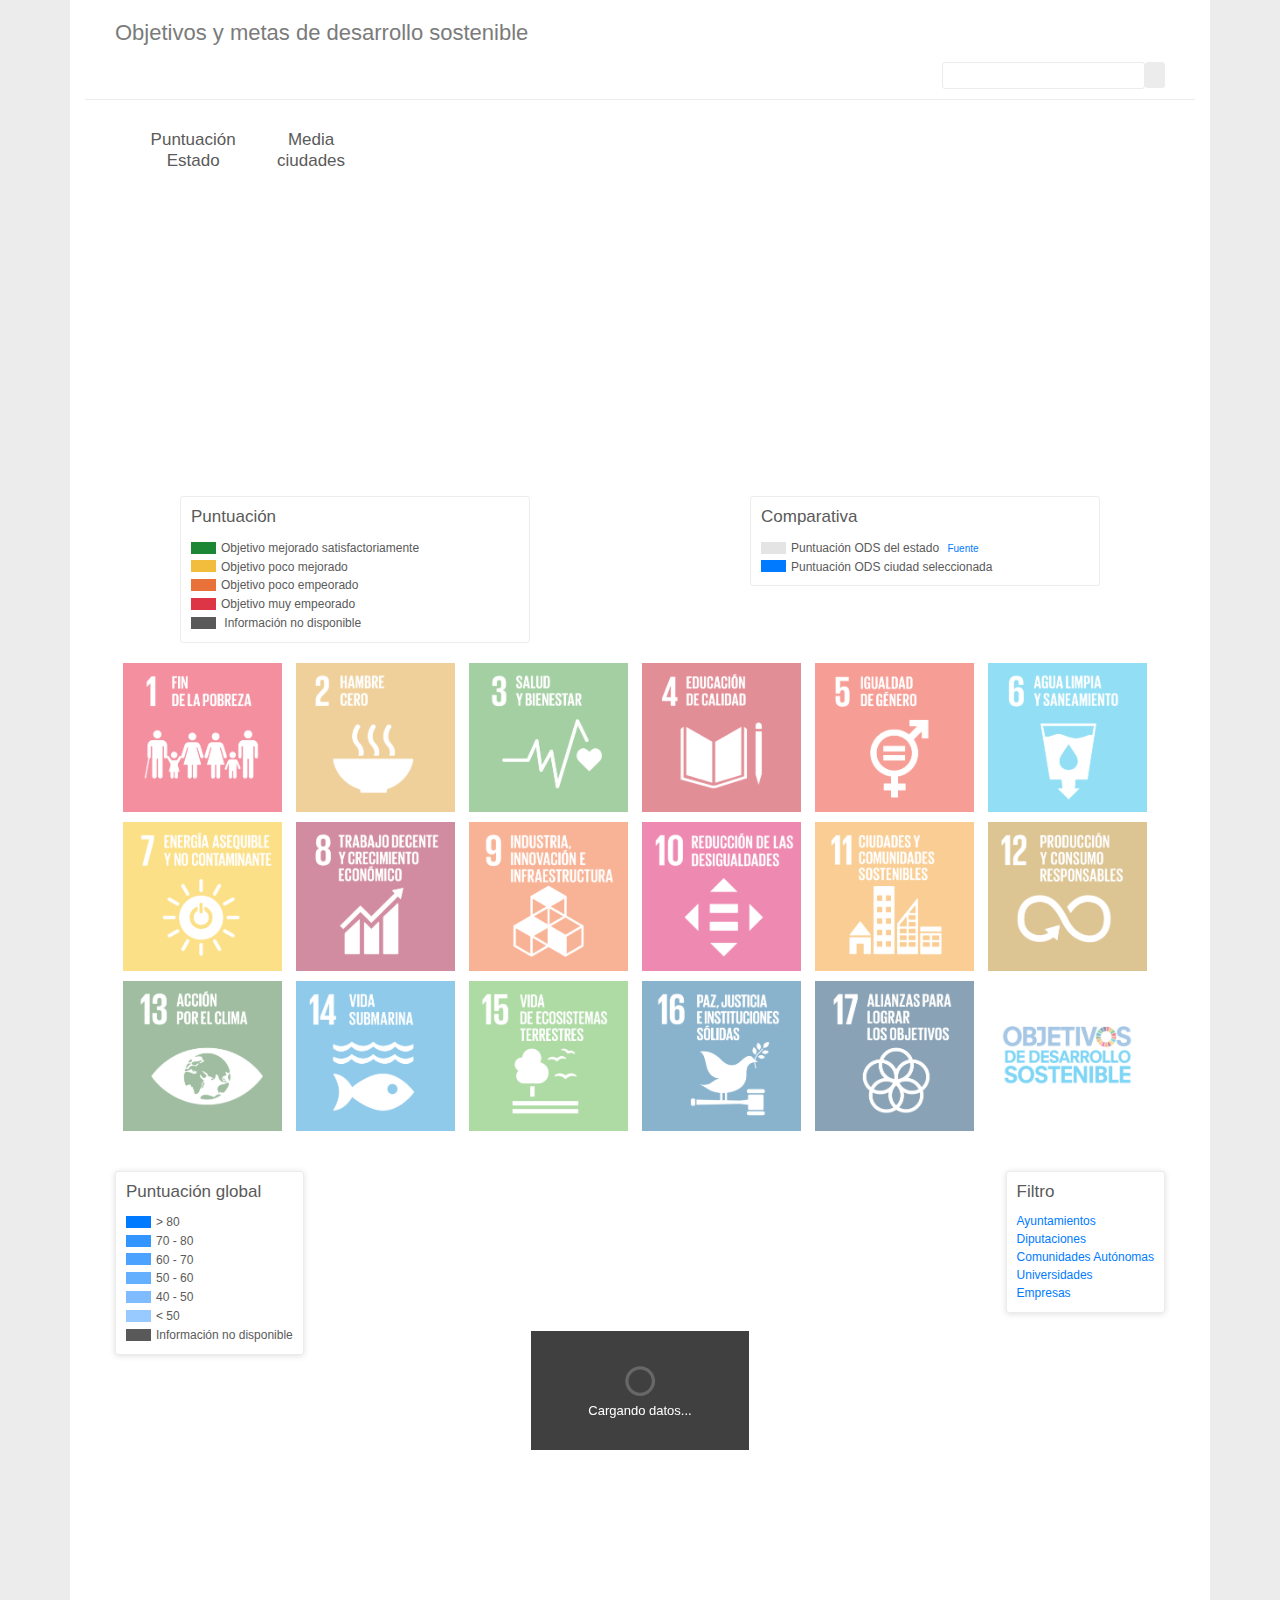
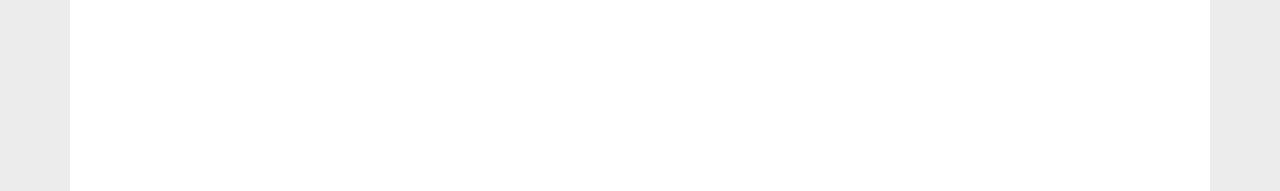
==== profile/index.html @ 7a850f42 "Beta 1.1" ====
<!DOCTYPE html>
<html>
  <head>
    <meta http-equiv="Content-Type" content="text/html; charset=utf-8" />
    <meta
      name="viewport"
      content="initial-scale=1, maximum-scale=1, user-scalable=no"
    />
    <title>Open ODS Data</title>

    <!-- CSS Externs -->
    <link
      rel="stylesheet"
      href="https://stackpath.bootstrapcdn.com/bootstrap/4.3.1/css/bootstrap.min.css"
      integrity="sha384-ggOyR0iXCbMQv3Xipma34MD+dH/1fQ784/j6cY/iJTQUOhcWr7x9JvoRxT2MZw1T"
      crossorigin="anonymous"
    />
    <link
      rel="stylesheet"
      href="https://use.fontawesome.com/releases/v5.8.0/css/all.css"
      integrity="sha384-Mmxa0mLqhmOeaE8vgOSbKacftZcsNYDjQzuCOm6D02luYSzBG8vpaOykv9lFQ51Y"
      crossorigin="anonymous"
    />

    <!-- Custom Styles -->
    <link href="../css/main.css" rel="stylesheet" />

    <!-- Mapbox Library -->
    <script src="https://api.mapbox.com/mapbox-gl-js/v1.0.0/mapbox-gl.js"></script>
    <link
      href="https://api.mapbox.com/mapbox-gl-js/v1.0.0/mapbox-gl.css"
      rel="stylesheet"
    />

    <!-- JS Externs -->
    <script
      src="https://code.jquery.com/jquery-3.4.1.min.js"
      integrity="sha256-CSXorXvZcTkaix6Yvo6HppcZGetbYMGWSFlBw8HfCJo="
      crossorigin="anonymous"
    ></script>
    <script
      src="https://cdnjs.cloudflare.com/ajax/libs/popper.js/1.14.7/umd/popper.min.js"
      integrity="sha384-UO2eT0CpHqdSJQ6hJty5KVphtPhzWj9WO1clHTMGa3JDZwrnQq4sF86dIHNDz0W1"
      crossorigin="anonymous"
    ></script>
    <script
      src="https://stackpath.bootstrapcdn.com/bootstrap/4.3.1/js/bootstrap.min.js"
      integrity="sha384-JjSmVgyd0p3pXB1rRibZUAYoIIy6OrQ6VrjIEaFf/nJGzIxFDsf4x0xIM+B07jRM"
      crossorigin="anonymous"
    ></script>

    <!-- Chart.js Library-->
    <script src="../js/Chart.js"></script>

    <!-- Custom Javascripts -->
    <script src="../js/main.js"></script>
  </head>
  <body id="profile-data" class="d-flex flex-column h-100" ondragstart="return false">

    <main role="main" class="flex-shrink-0">
      <section class="section-data">
        <div class="container">
          <!-- Título -->
          <div class="row wrapper-block-title">
            <div class="col-12 block-title">
              <div class="row">
                <div class="col-12">
                  <div class="wrapper-title">
                    <h2>
                      <span id="title-city"></span
                      ><span id="title"
                        >Objetivos y metas de desarrollo sostenible</span
                      >
                    </h2>
                  </div>
                </div>
                <div class="col-6">
                  <a
                    id="reset-data-ods"
                    href="#"
                    class="badge badge-primary badge-reset hidden"
                    >Ver puntuación general</a
                  >
                  <!--a id="reset-data-map" href="#" class="badge badge-primary badge-reset">Volver al listado</a-->
                </div>
                <div class="col-6 text-right">
                  <div class="block-search">
                    <input
                      id="search-cities-selected"
                      list="search-cities"
                      name="browser"
                    />
                    <datalist id="search-cities"></datalist>
                    <a id="clear-seach-cities" class="submit"
                      ><i class="fas fa-times"></i
                    ></a>
                  </div>
                </div>
              </div>
            </div>
          </div>

          <!-- Gráficas -->
          <div class="row justify-content-center ptb-30">
            <div class="col-6">
              <div class="wrapper-infochart">
                <div class="block-infochart">
                  <h5>
                    Puntuación Estado
                    <i
                      class="far fa-question-circle icon-help"
                      data-toggle="tooltip"
                      data-placement="right"
                      title="Puntuación general del Estado."
                    ></i>
                  </h5>
                  <span id="infochart-state"></span>
                </div>
                <div class="block-infochart">
                  <h5>
                    Media ciudades
                    <i
                      class="far fa-question-circle icon-help"
                      data-toggle="tooltip"
                      data-placement="right"
                      title="Puntuación media de las ciudades. Esta puntuación es la media de los valores que se están visualizando en la gráfica."
                    ></i>
                  </h5>
                  <span id="infochart-global"></span>
                </div>
                <div class="block-infochart hidden">
                  <h5>
                    Ranking
                    <i
                      class="far fa-question-circle icon-help"
                      data-toggle="tooltip"
                      data-placement="right"
                      title="Posición de la ciudad seleccionada en el ranking."
                    ></i>
                  </h5>
                  <span id="infochart-ranking"></span>
                  <span id="infochart-number-cities" class="small-info"></span>
                </div>
                <div class="block-infochart hidden">
                  <h5>
                    Puntuación
                    <i
                      class="far fa-question-circle icon-help"
                      data-toggle="tooltip"
                      data-placement="right"
                      title="Puntuación que tiene la ciudad seleccionada. Si está marcado algún ODS, esta puntuación es la que tiene la ciudad en dicho ODS."
                    ></i>
                  </h5>
                  <span id="infochart-score"></span>
                </div>
              </div>
              <canvas id="my-chart"></canvas>
            </div>
            <div class="col-6">
              <canvas id="my-chart-comparative"></canvas>
            </div>
          </div>

          <div class="row justify-content-around">
            <div class="col-4 m-10">
              <div class="legend-global">
                <h4>
                  Puntuación
                  <i
                    class="far fa-question-circle icon-help"
                    data-toggle="tooltip"
                    data-placement="right"
                    title="Cada color indica el grado de mejora de los ODS respecto a la puntuación del año anterior."
                  ></i>
                </h4>
                <div>
                  <span class="bg-green"></span
                  ><span>Objetivo mejorado satisfactoriamente</span>
                </div>
                <div>
                  <span class="bg-yellow"></span
                  ><span>Objetivo poco mejorado</span>
                </div>
                <div>
                  <span class="bg-orange"></span
                  ><span>Objetivo poco empeorado</span>
                </div>
                <div>
                  <span class="bg-red"></span
                  ><span>Objetivo muy empeorado</span>
                </div>
                <div>
                  <span class="bg-none"></span
                  ><span>
                    Información no disponible
                    <i
                      class="far fa-question-circle"
                      data-toggle="tooltip"
                      data-placement="right"
                      title="El año anterior no había ninguna puntuación para el objetivo."
                    ></i>
                  </span>
                </div>
              </div>
            </div>
            <div class="col-4 m-10">
              <div class="legend-global">
                <h4>
                  Comparativa
                  <i
                    class="far fa-question-circle icon-help"
                    data-toggle="tooltip"
                    data-placement="right"
                    title="En el gráfico se muestra la puntuación de los ODS. Cuando hay una ciudad seleccionada se puede comparar visualmente la puntuación de sus ODS con el del Estado."
                  ></i>
                </h4>
                <div>
                  <span class="bg-gray-trans"></span
                  ><span
                    >Puntuación ODS del estado
                    <a
                      href="https://dashboards.sdgindex.org/#/ESP"
                      target="_blank"
                      class="help"
                      ><i class="fas fa-external-link-alt"></i> Fuente</a
                    ></span
                  >
                </div>
                <div>
                  <span class="bg-primary"></span
                  ><span>Puntuación ODS ciudad seleccionada</span>
                </div>
              </div>
            </div>
          </div>

          <!-- SDGS -->
          <div class="row">
            <div class="col-12 block-sdgs">
              <ul>
                <li>
                  <button class="sdg sdg_01" data-sdg="01">
                    <img src="../images/sdgs/es/sdg_01.png" />
                  </button>
                </li>
                <li>
                  <button class="sdg sdg_02" data-sdg="02">
                    <img src="../images/sdgs/es/sdg_02.png" />
                  </button>
                </li>
                <li>
                  <button class="sdg sdg_03" data-sdg="03">
                    <img src="../images/sdgs/es/sdg_03.png" />
                  </button>
                </li>
                <li>
                  <button class="sdg sdg_04" data-sdg="04">
                    <img src="../images/sdgs/es/sdg_04.png" />
                  </button>
                </li>
                <li>
                  <button class="sdg sdg_05" data-sdg="05">
                    <img src="../images/sdgs/es/sdg_05.png" />
                  </button>
                </li>
                <li>
                  <button class="sdg sdg_06" data-sdg="06">
                    <img src="../images/sdgs/es/sdg_06.png" />
                  </button>
                </li>
                <li>
                  <button class="sdg sdg_07" data-sdg="07">
                    <img src="../images/sdgs/es/sdg_07.png" />
                  </button>
                </li>
                <li>
                  <button class="sdg sdg_08" data-sdg="08">
                    <img src="../images/sdgs/es/sdg_08.png" />
                  </button>
                </li>
                <li>
                  <button class="sdg sdg_09" data-sdg="09">
                    <img src="../images/sdgs/es/sdg_09.png" />
                  </button>
                </li>
                <li>
                  <button class="sdg sdg_10" data-sdg="10">
                    <img src="../images/sdgs/es/sdg_10.png" />
                  </button>
                </li>
                <li>
                  <button class="sdg sdg_11" data-sdg="11">
                    <img src="../images/sdgs/es/sdg_11.png" />
                  </button>
                </li>
                <li>
                  <button class="sdg sdg_12" data-sdg="12">
                    <img src="../images/sdgs/es/sdg_12.png" />
                  </button>
                </li>
                <li>
                  <button class="sdg sdg_13" data-sdg="13">
                    <img src="../images/sdgs/es/sdg_13.png" />
                  </button>
                </li>
                <li>
                  <button class="sdg sdg_14" data-sdg="14">
                    <img src="../images/sdgs/es/sdg_14.png" />
                  </button>
                </li>
                <li>
                  <button class="sdg sdg_15" data-sdg="15">
                    <img src="../images/sdgs/es/sdg_15.png" />
                  </button>
                </li>
                <li>
                  <button class="sdg sdg_16" data-sdg="16">
                    <img src="../images/sdgs/es/sdg_16.png" />
                  </button>
                </li>
                <li>
                  <button class="sdg sdg_17" data-sdg="17">
                    <img src="../images/sdgs/es/sdg_17.png" />
                  </button>
                </li>
                <li>
                  <button class="sdg sdg_18" data-sdg="18">
                    <img src="../images/sdgs/es/sdg_18.png" />
                  </button>
                </li>
              </ul>
            </div>
            <div class="col-12">
              <div id="data"></div>
            </div>
          </div>

          <!-- Indicators -->
          <div id="section-indicators" class="row hidden">
            <div class="col-2">
              <button class="sdg sdg_01">
                <img id="img-sdg" src="../images/sdgs/es/sdg_01.png" />
                <div>
                  <h6>Puntuación</h6>
                  <h3 id="score-sdg"></h3>
                </div>
              </button>
            </div>
            <div class="col-10">
              <div class="wrapper-tabs">
                <button data-tab="list-indicators" class="active">
                  Indicadores
                </button>
                <button data-tab="list-initiatives">Iniciativas</button>
              </div>
              <div class="block-tabs">
                <ul id="list-indicators" class="list-group"></ul>
                <ul id="list-initiatives" class="list-group hidden">
                  <li
                    class="list-group-item d-flex justify-content-between align-items-center"
                  >
                    <div
                      class="btn-tab collapsed"
                      data-toggle="collapse"
                      data-target="#collapse-1"
                      aria-expanded="false"
                      aria-controls="collapse-1"
                    >
                      Anim pariatur cliche reprehenderit
                      <div class="wrapper-info">
                        <div class="progress">
                          <div
                            class="progress-bar"
                            role="progressbar"
                            style="width: 25%;"
                            aria-valuenow="25"
                            aria-valuemin="0"
                            aria-valuemax="100"
                          >
                            25%
                          </div>
                        </div>
                        <div class="arrow">
                          <i class="fas fa-arrow-up text-green"></i>
                        </div>
                      </div>
                    </div>
                    <div
                      id="collapse-1"
                      class="wrapper-collapse collapse"
                      aria-labelledby="initiative-1"
                      data-parent="#list-initiatives"
                    >
                      <div>
                        Anim pariatur cliche reprehenderit, enim eiusmod high
                        life accusamus terry richardson ad squid. 3 wolf moon
                        officia aute, non cupidatat skateboard dolor brunch.
                        Food truck quinoa nesciunt laborum eiusmod. Brunch 3
                        wolf moon tempor, sunt aliqua put a bird on it squid
                        single-origin coffee nulla assumenda shoreditch et.
                        Nihil anim keffiyeh helvetica, craft beer labore wes
                        anderson cred nesciunt sapiente ea proident. Ad vegan
                        excepteur butcher vice lomo. Leggings occaecat craft
                        beer farm-to-table, raw denim aesthetic synth nesciunt
                        you probably haven't heard of them accusamus labore
                        sustainable VHS.
                      </div>
                    </div>
                  </li>
                  <li
                    class="list-group-item d-flex justify-content-between align-items-center"
                  >
                    <div
                      class="btn-tab collapsed"
                      data-toggle="collapse"
                      data-target="#collapse-2"
                      aria-expanded="false"
                      aria-controls="collapse-2"
                    >
                      Enim eiusmod high life accusamus terry
                      <div class="wrapper-info">
                        <div class="progress">
                          <div
                            class="progress-bar"
                            role="progressbar"
                            style="width: 79%;"
                            aria-valuenow="79"
                            aria-valuemin="0"
                            aria-valuemax="100"
                          >
                            79%
                          </div>
                        </div>
                        <div class="arrow">
                          <i
                            class="fas fa-arrow-up fa-rotate-45 text-yellow"
                          ></i>
                        </div>
                      </div>
                    </div>
                    <div
                      id="collapse-2"
                      class="wrapper-collapse collapse"
                      aria-labelledby="initiative-2"
                      data-parent="#list-initiatives"
                    >
                      <div>
                        Anim pariatur cliche reprehenderit, enim eiusmod high
                        life accusamus terry richardson ad squid. 3 wolf moon
                        officia aute, non cupidatat skateboard dolor brunch.
                        Food truck quinoa nesciunt laborum eiusmod. Brunch 3
                        wolf moon tempor, sunt aliqua put a bird on it squid
                        single-origin coffee nulla assumenda shoreditch et.
                        Nihil anim keffiyeh helvetica, craft beer labore wes
                        anderson cred nesciunt sapiente ea proident. Ad vegan
                        excepteur butcher vice lomo. Leggings occaecat craft
                        beer farm-to-table, raw denim aesthetic synth nesciunt
                        you probably haven't heard of them accusamus labore
                        sustainable VHS.
                      </div>
                    </div>
                  </li>
                  <li
                    class="list-group-item d-flex justify-content-between align-items-center"
                  >
                    <div
                      class="btn-tab collapsed"
                      data-toggle="collapse"
                      data-target="#collapse-3"
                      aria-expanded="false"
                      aria-controls="collapse-3"
                    >
                      Anderson cred nesciunt sapiente ea proident
                      <div class="wrapper-info">
                        <div class="progress">
                          <div
                            class="progress-bar"
                            role="progressbar"
                            style="width: 47.5%;"
                            aria-valuenow="47.5"
                            aria-valuemin="0"
                            aria-valuemax="100"
                          >
                            47.5%
                          </div>
                        </div>
                        <div class="arrow">
                          <i class="fas fa-arrow-down text-red"></i>
                        </div>
                      </div>
                    </div>
                    <div
                      id="collapse-3"
                      class="wrapper-collapse collapse"
                      aria-labelledby="initiative-3"
                      data-parent="#list-initiatives"
                    >
                      <div>
                        Anim pariatur cliche reprehenderit, enim eiusmod high
                        life accusamus terry richardson ad squid. 3 wolf moon
                        officia aute, non cupidatat skateboard dolor brunch.
                        Food truck quinoa nesciunt laborum eiusmod. Brunch 3
                        wolf moon tempor, sunt aliqua put a bird on it squid
                        single-origin coffee nulla assumenda shoreditch et.
                        Nihil anim keffiyeh helvetica, craft beer labore wes
                        anderson cred nesciunt sapiente ea proident. Ad vegan
                        excepteur butcher vice lomo. Leggings occaecat craft
                        beer farm-to-table, raw denim aesthetic synth nesciunt
                        you probably haven't heard of them accusamus labore
                        sustainable VHS.
                      </div>
                    </div>
                  </li>
                </ul>
              </div>
            </div>
          </div>

          <!-- Map -->
          <div id="section-map" class="row">
            <div class="col-12">
              <div id="search"></div>
              <div id="mapbox-map" class="map"></div>

              <div class="loader loader--style1" title="0" id="loader">
                <svg
                  version="1.1"
                  id="loader-1"
                  xmlns="http://www.w3.org/2000/svg"
                  xmlns:xlink="http://www.w3.org/1999/xlink"
                  x="0px"
                  y="0px"
                  width="40px"
                  height="40px"
                  viewBox="0 0 40 40"
                  enable-background="new 0 0 40 40"
                  xml:space="preserve"
                >
                  <path
                    opacity="0.2"
                    fill="#000"
                    d="M20.201,5.169c-8.254,0-14.946,6.692-14.946,14.946c0,8.255,6.692,14.946,14.946,14.946
            s14.946-6.691,14.946-14.946C35.146,11.861,28.455,5.169,20.201,5.169z M20.201,31.749c-6.425,0-11.634-5.208-11.634-11.634
            c0-6.425,5.209-11.634,11.634-11.634c6.425,0,11.633,5.209,11.633,11.634C31.834,26.541,26.626,31.749,20.201,31.749z"
                  >
                    <path
                      fill="#000"
                      d="M26.013,10.047l1.654-2.866c-2.198-1.272-4.743-2.012-7.466-2.012h0v3.312h0
              C22.32,8.481,24.301,9.057,26.013,10.047z"
                    >
                      <animateTransform
                        attributeType="xml"
                        attributeName="transform"
                        type="rotate"
                        from="0 20 20"
                        to="360 20 20"
                        dur="0.5s"
                        repeatCount="indefinite"
                      ></animateTransform>
                    </path>
                  </path>
                </svg>

                <span>Cargando datos...</span>
              </div>

              <div class="legend-global over-map top-left">
                <h4>Puntuación global</h4>
                <div><span class="bg-score-80"></span><span>> 80</span></div>
                <div><span class="bg-score-70"></span><span>70 - 80</span></div>
                <div><span class="bg-score-60"></span><span>60 - 70</span></div>
                <div><span class="bg-score-50"></span><span>50 - 60</span></div>
                <div><span class="bg-score-40"></span><span>40 - 50</span></div>
                <div><span class="bg-score-30"></span><span>< 50</span></div>
                <div>
                  <span class="bg-score-none"></span
                  ><span>Información no disponible</span>
                </div>
              </div>

              <div class="legend-global over-map top-right">
                <h4>
                  Filtro
                  <i
                    class="far fa-question-circle icon-help"
                    data-toggle="tooltip"
                    data-placement="right"
                    data-html="true"
                    title="Realiza filtros rápidos. Estos filtros mostrarán en el mapa el tipo de entidad seleccionada. <b>Funcionalidad no disponible.</b>"
                  ></i>
                </h4>
                <div><a href="#">Ayuntamientos</a></div>
                <div><a href="#">Diputaciones</a></div>
                <div><a href="#">Comunidades Autónomas</a></div>
                <div><a href="#">Universidades</a></div>
                <div><a href="#">Empresas</a></div>
              </div>
            </div>
          </div>

        </div>
      </section>

    </main>

    <!-- Footer -->
    <div w3-include-html="../include/in_footer.html"></div>
  </body>

  <script>
    mapboxgl.accessToken =
      "pk.eyJ1IjoiY2FyY2FtY3VlLWVucmVkYSIsImEiOiJjangwYmo2NXgxOHhlNDVwbTRqaW91anc2In0.1dAfMT9l7IJ0SPnC_NRydQ";

    // límites para el mapa
    var bounds = [
      [-23.601355, 24.289842], // coordenadas del suroeste [lng, lat]
      [7.0505, 44.498708] // coordenadas del noreste [lng, lat]
    ];
    var map = new mapboxgl.Map({
      container: "mapbox-map", // contenedor donde se pintará el mapa
      style: "mapbox://styles/carcamcue-enreda/cjwufmtju1bi21dk9ajsw061y", // estilo del mapa mapbox://styles/mapbox/light-v10
      center: [-4.045691, 40.214799], // posición inicial [lng, lat]
      //minZoom: 5, // mínimo nivel de zoom
      zoom: 4,
      minZoom: 3, // nivel mínimo de zoom
      //zoom: 5, // nivel de zoom
      //maxBounds: bounds // límite desplazamiento mapa
      attributionControl: false, // quitar atribuciones
      logoPosition: "bottom-right" // posición logo mapbox
    });

    var overlay = document.getElementById("map-overlay"); // bloque para mostrar información
    // Popup para mostrar título
    var popup = new mapboxgl.Popup({
      closeButton: false,
      className: "popup-map"
    });
    var hoveredStateId = null; // estado del hover del ratón
    var zoomThreshold = 8; // nivel de zoom de cambio
    var zoomClick = 3; // nivel de zoom al hacer click

    // evento - al cargar el mapa
    map.on("load", function() {
      /*map.addSource('ods-cities', { // identificador de los datos
				  type: 'vector', //tipo
				  url: 'mapbox://carcamcue-enreda.2cn43okn', // origen de donde se obtienen los datos
				});*/
      map.addSource("ods-cities", {
        // identificador de los datos
        type: "vector", //tipo
        url: "mapbox://carcamcue-enreda.dh664yoq" // origen de donde se obtienen los datos
      });
      //debugger;
      /*				map.addSource('ods-cities', { // identificador de los datos
				  type: 'geojson', //tipo
				  data: 'data/espana-municipios.geojson', // origen de donde se obtienen los datos
				  'generateId': true // variable para generar automáticamente ids, se utiliza para el hover
				});

*/

      // Modificar idioma mapa
      //map.setLayoutProperty('country-label', 'text-field', ['get', 'name_es']);

      // Quitar labels de ciudades y pueblos
      map.style.stylesheet.layers.forEach(function(layer) {
        if (layer.type === "symbol") {
          // map.removeLayer(layer.id);
        }
      });

      // añadir capa
      /*				map.addLayer({
					'id': 'global-shapes', // identificador
                'source': 'global', // id los datos
                'type': 'fill',	// tipo de capa (fill, line, circle...)
                'maxzoom': 5, // zoom para controlar cuándo se visualiza la capa
                'paint': {
                    "fill-outline-color": "#FFFFFF", // contorno de la forma
                    "fill-color": "#000000",
                    "fill-opacity": ["case", ["boolean", ["feature-state", "hover"], false], 1, 0.5], // transparencia
                }
				});
*/
      /*map.addLayer({
            'id': 'ods-cities-shapes', // identificador
            'source': 'ods-cities', // id los datos
            'source-layer': 'data-clm14k', // id los datos
            'type': 'fill',	// tipo de capa (fill, line, circle...)
            'minzoom': 1,
            //'maxzoom': zoomThreshold, // zoom para controlar cuándo se visualiza la capa
            'paint': {
                "fill-outline-color": "#FFFFFF", // contorno de la forma
                "fill-opacity": ["case", ["boolean", ["feature-state", "hover"], false], 1, 0.5], // transparencia


                'fill-color': "#f2ecc9", // color de relleno
                'fill-color': [ // color de relleno según valores
												'interpolate',
												['linear'],
												['get', 'score'], // cast de string a number
													0, bg_none,
													30, bg_score_30,
													40, bg_score_40,
													50, bg_score_50,
													60, bg_score_60,
													70, bg_score_70,
													80, bg_score_80
												],




								
            }
        });*/

      map.addLayer({
        id: "ods-cities-shapes", // identificador
        source: "ods-cities", // id los datos
        "source-layer": "data-points-data-1pwh00", // id los datos
        type: "circle", // tipo de capa (fill, line, circle...)
        minzoom: 1,
        //'maxzoom': zoomThreshold, // zoom para controlar cuándo se visualiza la capa
        paint: {
          "circle-radius": [
            "interpolate",
            ["linear"],
            ["get", "score"], // cast de string a number
            0,
            4,
            30,
            5,
            40,
            6,
            50,
            7,
            60,
            8,
            70,
            9,
            80,
            10
          ],
          "circle-color": [
            // color de relleno según valores
            "interpolate",
            ["linear"],
            ["get", "score"], // cast de string a number
            0,
            bg_none,
            30,
            bg_score_30,
            40,
            bg_score_40,
            50,
            bg_score_50,
            60,
            bg_score_60,
            70,
            bg_score_70,
            80,
            bg_score_80
          ]
        }
      });
    });

    // evento - al hacer click
    // detectar click sobre paises
    map.on("click", "global-shapes", function(e) {
      map.flyTo({
        center: e.lngLat,
        zoom: 5.1,
        speed: 1.1,
        curve: 2.5,
        easing: function(t) {
          return t;
        }
      });

      $("#country").text("- " + e.features[0].properties.name);
      //map.setView(e.latlng, 13);
    });

    // evento - al hacer click
    // detectar click sobre municipio
    map.on("click", "ods-cities-shapes", function(e) {
      // zoom hasta el municipio
      map.flyTo({
        center: e.lngLat,
        speed: 1.1,
        //zoom: 6,
        curve: 0,
        easing: function(t) {
          return t;
        }
      });

      var location_id = e.features[0].properties.location_id;

      $("#title-city").html(
        e.features[0].properties.name.replace(/_/g, " ") + " | "
      );
      $("#data").html(""); // reiniciamos los datos

      showElement("#reset-data-ods");
      paintIndicators(location_id);
      colorODS(location_id);
      updateRadar(my_radar, location_id);
      clearSearchCities();
    });

    // evento - al mover el ratón
    map.on("mousemove", "ods-cities-shapes", function(e) {
      // Change the cursor style as a UI indicator.
      map.getCanvas().style.cursor = "pointer";

      // Single out the first found feature.
      var feature = e.features[0];

      // Display a popup with the name of the county
      popup
        .setLngLat(e.lngLat)
        .setHTML(
          "<h2>" +
            feature.properties.name.replace(/_/g, " ") +
            "</h2><h3>Puntuación: <b>" +
            round(feature.properties.score) +
            "</b></h3>"
        )
        .addTo(map);

      //debugger;
      /*if (e.features.length > 0) {
						if (hoveredStateId) {
						map.setFeatureState({source: 'ods-cities', sourceLayer: 'data-a1vukm', id: hoveredStateId}, { hover: false});
						}
						hoveredStateId = feature.id; 
						map.setFeatureState({source: 'ods-cities', sourceLayer: 'data-a1vukm', id: hoveredStateId}, { hover: true});
						}*/
    });

    // evento - al mover el ratón fuera
    map.on("mouseleave", "ods-cities-shapes", function() {
      popup.remove(); // eliminar popup
      /*if (hoveredStateId) {
					map.setFeatureState({source: 'ods-cities', sourceLayer: 'data-a1vukm', id: hoveredStateId}, { hover: false});
				}
				hoveredStateId =  null;*/
    });

    // evento - al cargar los datos
    map.on("data", function(e) {
      if (
        e.dataType === "source" &&
        e.sourceId === "ods-cities" &&
        e.isSourceLoaded
      ) {
        document.getElementById("loader").style.visibility = "hidden";
      }
    });

    if (aux_data) {
      obtieneData();
      aux_data = false;
    }
  </script>
</html>
---- css/main.css ----
/*-----------------------------------------------------------------------------------

	Author: ENREDA
	Author URI: https://enreda.coop
	Version: 0.6

-----------------------------------------------------------------------------------*/
/* ----------------------------------------------------------------

	Table Of Content
		
		00 Basics
			00.01 Margins
			00.02 Paddings
			00.03 Backgrounds
			00.04 Texts
		01 Navbar
		02 Footer
		03 Section Map
		04 Section Data
		05 Section Indicators / Initiatives
		06 Section Title
		07 Section Description
		08 Section Text
		09 Section Contact
		10 Images / Icons
		11 SDGs
		12 Buttons
		13 Badges
		14 Charts
		15 Tables
 
---------------------------------------------------------------- */
/* ----------------------------------------------------------------
	[ 00 Basics ]
-----------------------------------------------------------------*/
:root {
	--default: 	#5A5A5A;
	--light: 		#ECECEC;
	--gray: 		#7B7B7B;

	--primary: 		#007bff;
	--primary-50:	rgba(0,123,255,.5);

	--default-trans:  rgba(123,123,123,.66);
	--light-trans:  	rgba(236,236,236,0.33);
	--gray-trans: 	 	rgba(48,48,48,0.13);

	--sdg_01: #E92140;
	--sdg_02: #E0A33A;
	--sdg_03: #4CA149;
	--sdg_04: #C72032;
	--sdg_05: #EF3E2E;
	--sdg_06: #27C1EC;
	--sdg_07: #FAC312;
	--sdg_08: #A61C45;
	--sdg_09: #F26A30;
	--sdg_10: #DF1767;
	--sdg_11: #F59D29;
	--sdg_12: #BC8B2A;
	--sdg_13: #437E47;
	--sdg_14: #2296D7;
	--sdg_15: #5DB84A;
	--sdg_16: #16699D;
	--sdg_17: #15476D;
	--sdg_18: #FFFFFF;

	--bg-red: 		#DD3545;
	--bg-orange: 	#E9713A;
	--bg-yellow: 	#F2BC3C;
	--bg-green: 	#1D8635;
	--bg-none: 		#595959;

	--bg-score-80:	rgb(0, 123, 255, 1);
	--bg-score-70:	#3395FF;
	--bg-score-60:	#4CA2FF;
	--bg-score-50:	#65AFFF;
	--bg-score-40:	#7FBCFF;
	--bg-score-30:	#99CAFF;

	--shadow-primary: 0px -3px 6px rgba(0,0,0,.13);
	--shadow-panel: 0px 1px 6px rgba(0,0,0,.13);
}

html, body {
  height: 100% !important;
  font-family: 'Helvetica Neue', Arial, Helvetica, sans-serif;
}
body {
  display: -ms-flexbox!important;
	display: flex!important;
	color: var(--default);
	background: var(--light);
	font-size: 14px;
	overflow-x: hidden;
}
main {
	margin-bottom: 60px;
}
h1 {
  text-align: center;
  padding: 30px;
  margin-bottom: 0px;
  background: #ececec;
}
button {
	border: 0px;
}
	button:focus {
		outline: none;
	}

.hidden {
	display: none;
	opacity: 0;
}





/* ----------------------------------------------------------------
	[ 00.01 Margins ]
-----------------------------------------------------------------*/
.m-10 {
	margin: 10px;
}
.mb-60 {
	margin-bottom: 60px;
}

/* ----------------------------------------------------------------
	[ 00.02 Paddings ]
-----------------------------------------------------------------*/
.ptb-30 {
	padding-top: 30px;
	padding-bottom: 30px;
}
.pt-20 {
	padding-top: 20px !important;
}
/* ----------------------------------------------------------------
	[ 00.03 Backgrounds ]
-----------------------------------------------------------------*/
.bg-white {
	background-color: #FFFFFF !important;
}
.bg-primary {
	background-color: var(--primary);
}
/* ----------------------------------------------------------------
	[ 00.04 Texts ]
-----------------------------------------------------------------*/
.text-yellow { 
	color: var(--bg-yellow);
}
.text-red { 
	color: var(--bg-red);
}
.text-green { 
	color: var(--bg-green);
}



/* ----------------------------------------------------------------
	[ 01 Navbar ]
-----------------------------------------------------------------*/


/* ----------------------------------------------------------------
	[ 02 Footer ]
-----------------------------------------------------------------*/
footer {
	margin-top: auto;
  background: var(--light);
  padding: 30px 0px;
  font-size: 12px;
  color: var(--gray);
}
footer .footer-logos {
	/*text-align: right;*/
}
footer .footer-logos img {
	width: 100px;
  filter: grayscale(100%);
}
	footer .footer-logos a {
		text-decoration: none;
	}
	footer .footer-logos img:hover {
	  filter: grayscale(0%);
	}

/* ----------------------------------------------------------------
	[ 03 Section Map ]
-----------------------------------------------------------------*/
.section-map > .row {
	margin: 0px;
}
#section-map.row {
	margin: 10px;
}
	#section-map.row .col-12,
	.section-map > .row .col-12 {
		padding: 0px;
	}

.map {
  display: block;
  height: 600px;
  width: 100%;
}
.map-overlay {
	font: 12px/20px 'Helvetica Neue', Arial, Helvetica, sans-serif;
	background-color: #FFFFFF;
	box-shadow: var(--shadow-panel);
	border-radius: 3px;
	position: absolute;
	width: 25%;
	top: 20px;
	left: 20px;
	padding: 10px;
	display: none;
}

.popup-map > .mapboxgl-popup-tip {

}
.popup-map > .mapboxgl-popup-content {
	border-radius: 60px;
  box-shadow: var(--shadow-panel);
  padding: 15px 20px;
  padding-bottom: 7px;
}
.popup-map h2 {
	font-size: 16px;
	text-align: center;
}
.popup-map h3 {
	font-size: 13px;
	color: var(--gray);
}

.loader {
    height: auto;
    width: 20%;
    position: absolute;
    text-align: center;
    padding: 30px 15px;
    top: 30%;
    left: 0;
    right: 0;
    margin: 0 auto 1em;
    z-index: 9999;
    background: rgba(0,0,0,.75);
}
	.loader > span {
		color: #FFF;
		font-size: 13px;
		display: block;
	}
 	svg path,
  svg rect {
    fill: #FFFFFF;
  }

.legend-global.over-map {
  position: absolute;
  z-index: 3;
  box-shadow: var(--shadow-panel);
}
.over-map.top-left {
  left: 20px;
  top: 20px;
}
.over-map.top-right {
  right: 20px;
  top: 20px;
}
.over-map.top-center {
  right: calc(50% - 100px);
  top: 20px;	
}
.legend-global {
  background-color: #FFFFFF;
  border-radius: 3px;
  font-size: 12px;
  padding: 10px;
  border: 1px solid var(--light);
}
	.legend-global h4 {
		margin: 0 0 10px;
		font-size: 17px;
	}
	.legend-global div span:first-child {
		display: inline-block;
    height: 12px;
    margin-right: 5px;
    width: 25px;
  }
  .legend-global div span {
    vertical-align: middle;
	}
	.legend-global a.help {
		font-size: 10px;
		text-decoration: none;
		margin: 0px 5px;
	}


/* ----------------------------------------------------------------
	[ 04 Section Data ]
-----------------------------------------------------------------*/
.section-data {
	position: relative;
	top: -75px;
	z-index: 9;
}
#profile-data .section-data{
	top: 0px;
}
	.section-data > .container {
		background: #FFFFFF;
		padding-bottom: 30px;
	}
.section-data .wrapper-block-title {
	display: contents;
}
.section-data .block-title {
	position: -webkit-sticky;
  position: sticky;
  top: 0;
  border-top-left-radius: 6px;
  border-top-right-radius: 6px;
  /*box-shadow: var(--shadow-primary);*/
  border-bottom: 1px solid var(--light);
  background: #FFFFFF;
  z-index: 9;
}
.section-data .block-title .row {
	margin-right: 0px;
  margin-left: 0px;
}
.section-data .wrapper-title > h2 {
  padding: 12px 0px;
  margin-bottom: 0px;
}
	.section-data .wrapper-title > h2 > #title {
    font-size: 22px;
    vertical-align: middle;
    color: var(--gray);
	}
.section-data #data {
	margin: 0 auto;
	max-width: 700px;
}

.block-search {
	display: block;
	margin-bottom: 10px;
}
	.block-search input {
		border: 1px solid var(--light);
		padding: 2px 10px;
		border-radius: 3px;
	}
		.block-search input:focus {
			outline: none;
			border: 1px solid var(--primary);
		}
		.block-search .submit {
			cursor: pointer;
			padding: 5px 10px;
	    border-radius: 3px;
	    background: var(--light);
		}
		.block-search .submit:hover {
			background: var(--primary);
		}
		.block-search .submit:hover i {
			color: var(--light);;
		}

/* ----------------------------------------------------------------
	[ 05 Section Indicators / Initiatives ]
-----------------------------------------------------------------*/
#section-indicators {
  border-radius: 6px;
  border: 1px solid var(--light);
  margin: 10px;
}
	#section-indicators div:first-child {
		padding-left: 0px;
    padding-right: 0px;
    border-top-left-radius: 6px;
    border-bottom-left-radius: 6px;

	}
	#section-indicators .list-group {
		margin-bottom: 30px;
		border: 1px solid var(--light);
	}
	#section-indicators .sdg {
    cursor: default;
		padding: 30px;
		opacity: 1;
    width: 100%;
    height: 100%;
    border-top-left-radius: 6px;
    border-bottom-left-radius: 6px;
	}
		/*#section-indicators .sdg .wrapper {
			position: absolute;
	    top: 0px;
	    left: 0px;
	    width: 100%;
	    padding: 15px;
		}*/
		#section-indicators .sdg img {
			width: 100%;
    	max-width: 150px;
		}

	#section-indicators h6, 
	#section-indicators h3 {
		color: #FFFFFF;
	}
	#section-indicators .badge {
		padding: 5px;
		color: var(--light);
		cursor: default;
	}

.wrapper-tabs {
	margin-top: 30px;
}
	.wrapper-tabs button {
		border: 1px solid var(--light);
    color: var(--gray);
    border-top-left-radius: 3px;
    border-top-right-radius: 3px;
    border-bottom: 0px;
    padding: 5px 10px;
    background: var(--light);
	}
	.wrapper-tabs button:hover {
		color: var(--default);
	}
	.wrapper-tabs button.active {
		background: var(--primary);
    color: var(--light);
	}
.block-tabs .btn-tab {
	display: block;
}
	.block-tabs .btn-tab:hover {
		color: var(--primary);
	}

	.block-tabs #list-initiatives .list-group-item {
    display: block !important;
	}
	.block-tabs .list-group-item .wrapper-collapse {
		width: 100%;
	}
	.block-tabs .list-group-item .wrapper-collapse div {
		margin-top: 15px;
		padding-top: 15px;
		border-top: 1px solid var(--light);
	}

.wrapper-info {
  float: right;
  width: 160px;
  vertical-align: middle;
}
	.wrapper-info .progress, .wrapper-info .arrow {
		display: inline-block;
		vertical-align: middle;
	}
	.wrapper-info .progress {
		width: 130px;
		background: var(--light);
	}
		.wrapper-info .progress ..progress-bar {
			background: var(--primary);
		}
	.wrapper-info .arrow > i {
		background: var(--light);
		padding: 5px;
		border-radius: 100%;
	}


/* ----------------------------------------------------------------
	[ 06 Section Title ]
-----------------------------------------------------------------*/
#section-title {
	background: var(--primary);
}
#section-title h1 {
	text-align: left;
	padding: 0px;
	padding-top: 50px; 
	padding-bottom: 50px;
	background: transparent;
	color: var(--light);
}

/* ----------------------------------------------------------------
	[ 07 Section Description ]
-----------------------------------------------------------------*/
#section-description {
	color: var(--light);
	padding: 60px 0px; 
	background: var(--primary-50);
	font-size: 17px;
}
	#section-description a {
		color: var(--primary);
	}


/* ----------------------------------------------------------------
	[ 08 Section Text ]
-----------------------------------------------------------------*/
#section-text {
	padding: 120px 0px;
	font-size: 17px;
	color: var(--gray);
}
#section-text:nth-child(even) {
	background: #FFFFFF;
}
	#section-text h2 {
		color: var(--primary);
		margin-bottom: 20px;
	}
#section-text .wrapper-img {
    position: relative;
    display: block;
    height: 460px;
}
	#section-text .wrapper-img img {
	  height: 100%;
	  max-height: 470px;
	  box-shadow: 0 4px 16px 0 rgba(0,0,0,.13);
	}
	#section-text .wrapper-img img.img-left {
		margin-right: 100px;
    position: absolute;
    right: 0px;
	}
	#section-text .wrapper-img img.img-right {
		margin-left: 100px;
    position: absolute;
    left: 0px;
	}


/* ----------------------------------------------------------------
	[ 09 Section Contact ]
-----------------------------------------------------------------*/
#section-contact {
	background: var(--primary-50);
	padding: 30px 0px;
}
	#section-contact h2 {
		color: var(--light); 
	}
	#section-contact a {
		font-size: 14px;
	}

/* ----------------------------------------------------------------
	[ 10 Images / Icons ]
-----------------------------------------------------------------*/
.block-logos img {
	width: 150px;
  filter: grayscale(100%);
  margin: 20px;
}
	.block-logos a {
		text-decoration: none;
	}
	.block-logos img:hover {
	  filter: grayscale(0%);
	}
.icon-help {
	font-size: 13px;
}

.fa-rotate-45 {
    -webkit-transform: rotate(45deg);
    -moz-transform: rotate(45deg);
    -ms-transform: rotate(45deg);
    -o-transform: rotate(45deg);
    transform: rotate(45deg);
}


/* ----------------------------------------------------------------
	[ 11 SDGs ]
-----------------------------------------------------------------*/
.block-sdgs {
	margin-top: 10px;
}
.block-sdgs ul {
	list-style: none;
  margin-block-start: 0px;
  margin-block-end: 0px;
  padding-inline-start: 0px;
  text-align: center;
}
	.block-sdgs ul > li {
    display: inline-block;
    width: 14.333%;
    margin-bottom: 10px;
    margin-right: 10px;
	}
	.block-sdgs .sdg img {
		width: 100%;
	}
	.block-sdgs a {
		-webkit-appearance: initial;
	}
	.block-sdgs a.sdg img {
		width: 95%;
	}

.sdg_01 {
	background-color: var(--sdg_01);
}
.sdg_02 {
	background-color: var(--sdg_02);
}
.sdg_03 {
	background-color: var(--sdg_03);
}
.sdg_04 {
	background-color: var(--sdg_04);
}
.sdg_05 {
	background-color: var(--sdg_05);
}
.sdg_06 {
	background-color: var(--sdg_06);
}
.sdg_07 {
	background-color: var(--sdg_07);
}
.sdg_08 {
	background-color: var(--sdg_08);
}
.sdg_09 {
	background-color: var(--sdg_09);
}
.sdg_10 {
	background-color: var(--sdg_10);
}
.sdg_11 {
	background-color: var(--sdg_11);
}
.sdg_12 {
	background-color: var(--sdg_12);
}
.sdg_13 {
	background-color: var(--sdg_13);
}
.sdg_14 {
	background-color: var(--sdg_14);
}
.sdg_15 {
	background-color: var(--sdg_15);
}
.sdg_16 {
	background-color: var(--sdg_16);
}
.sdg_17 {
	background-color: var(--sdg_17);
}
.sdg_18 {
	background-color: var(--sdg_18);
}


/* Fondos según nivel ODS */
.sdg.bg-orange, .bg-orange {
	background-color: var(--bg-orange);
}
.sdg.bg-yellow, .bg-yellow {
	background-color: var(--bg-yellow);
}
.sdg.bg-red, .bg-red {
	background-color: var(--bg-red);
}
.sdg.bg-green, .bg-green {
	background-color: var(--bg-green);
}
.sdg.bg-none, .bg-none, .bg-score-none {
	background-color: var(--bg-none);
}


/* Fondos según score */
.bg-score-80 {
	background-color: var(--bg-score-80);
}
.bg-score-70 {
	background-color: var(--bg-score-70);
}
.bg-score-60 {
	background-color: var(--bg-score-60);
}
.bg-score-50 {
	background-color: var(--bg-score-50);
}
.bg-score-40 {
	background-color: var(--bg-score-40);
}
.bg-score-30 {
	background-color: var(--bg-score-30);
}


/* Fondos */
.bg-gray-trans {
	background-color: var(--gray-trans)
}
.bg-light-trans {
	background-color: var(--light-trans)
}
.bg-default {
	background-color: var(--default)
}


/* ----------------------------------------------------------------
	[ 12 Buttons ]
-----------------------------------------------------------------*/
button.sdg, a.sdg {
	opacity: 0.50;
}
	button.sdg:hover, a.sdg:hover, button.sdg.sdg_hover {
		opacity: 1;
	}
.button-top {
	position: fixed;
  bottom: 30px;
  right: 30px;
  color: var(--default);
  background: #FFFFFF;
  box-shadow: var(--shadow-primary);
  padding: 5px 10px;
  border-radius: 100%;
  z-index: 999;
}

/* ----------------------------------------------------------------
	[ 13 Badges ]
-----------------------------------------------------------------*/
.badge-reset {
  /*margin-top: 45px;*/
}
.badge-primary {
	background: var(--light);
	color: var(--gray);
}
	.badge-primary:hover, .badge-primary:focus {
		background: var(--gray) !important;
		color: var(--light) !important;
		box-shadow: none !important;
	}


/* ----------------------------------------------------------------
	[ 14 Charts ]
-----------------------------------------------------------------*/
#my-chart {
	width: 100%;
	height: auto;
	max-height: 350px;
	margin-top: 50px;
}


.wrapper-infochart {
	text-align: center;
	position: absolute;
	width: 100%;
}
.wrapper-infochart .block-infochart {
	display: inline-block;
	width: 20%;
	vertical-align: top;
	line-height: normal;
}

.wrapper-infochart .block-infochart h5 {
	font-size: 17px;
	margin-bottom: 0px;
}
.wrapper-infochart .block-infochart span {
	font-size: 25px;
}
.wrapper-infochart .block-infochart .small-info {
	font-size: 12px;
	color: var(--gray);
	display: block;
}

/* ----------------------------------------------------------------
	[ 15 Tables ]
-----------------------------------------------------------------*/
dl {
  width: 49%;
  clear: left;
  float: left;
}
dd {
  width: 49%;
  float: left;
  text-align: right;
}
dl.first, dd.first {
  border-top: 0px;
}
dl, dd {
  padding-top: 10px; 
  border-top: 1px solid var(--light);
}
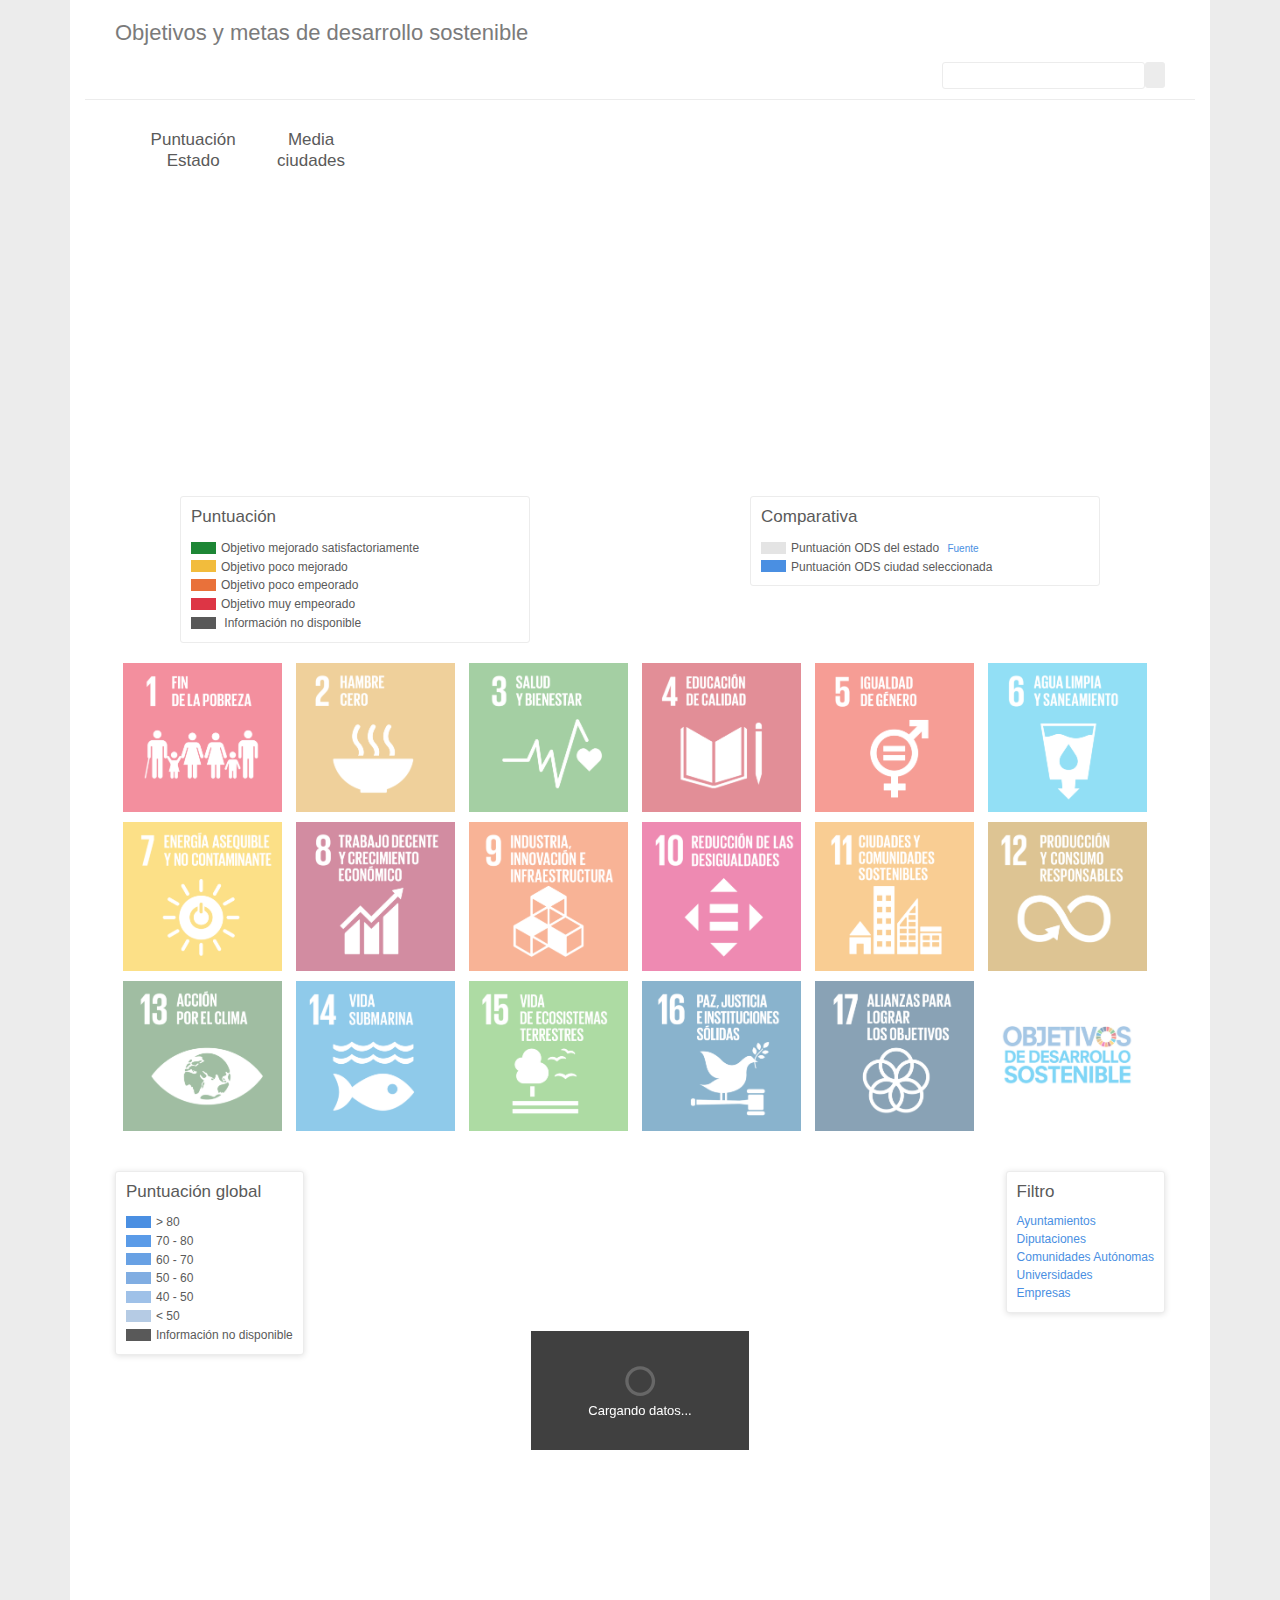
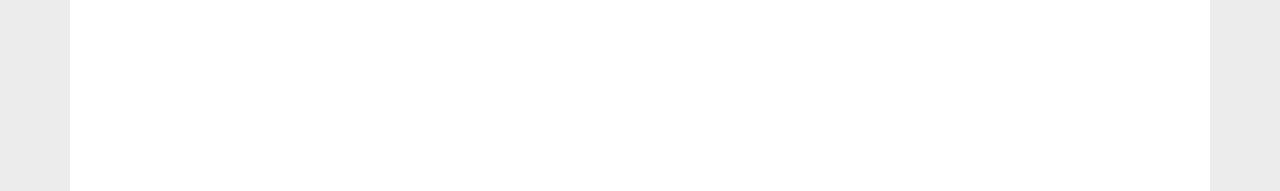
==== commit 6d28d2c2: "Beta 1.2" ====
--- a/profile/index.html
+++ b/profile/index.html
@@ -56,6 +56,9 @@
     <script src="../js/main.js"></script>
   </head>
   <body id="profile-data" class="d-flex flex-column h-100" ondragstart="return false">
+
+    <!-- Navbar -->
+    <div w3-include-html="../include/in_navbar_app.html"></div>
 
     <main role="main" class="flex-shrink-0">
       <section class="section-data">
@@ -604,7 +607,7 @@
     </main>
 
     <!-- Footer -->
-    <div w3-include-html="../include/in_footer.html"></div>
+    <div w3-include-html="../include/in_footer_app.html"></div>
   </body>
 
   <script>
--- a/css/main.css
+++ b/css/main.css
@@ -39,8 +39,8 @@
 	--light: 		#ECECEC;
 	--gray: 		#7B7B7B;
 
-	--primary: 		#007bff;
-	--primary-50:	rgba(0,123,255,.5);
+	--primary: 		#4A8FE2;
+	--primary-50:	rgba(74,143,226,.5);
 
 	--default-trans:  rgba(123,123,123,.66);
 	--light-trans:  	rgba(236,236,236,0.33);
@@ -71,12 +71,12 @@
 	--bg-green: 	#1D8635;
 	--bg-none: 		#595959;
 
-	--bg-score-80:	rgb(0, 123, 255, 1);
-	--bg-score-70:	#3395FF;
-	--bg-score-60:	#4CA2FF;
-	--bg-score-50:	#65AFFF;
-	--bg-score-40:	#7FBCFF;
-	--bg-score-30:	#99CAFF;
+--bg-score-80: #4A8FE2;
+--bg-score-70: #5a9be8;
+--bg-score-60: #68a1e4;
+--bg-score-50: #80ade2;
+--bg-score-40: #9fc1e8;
+--bg-score-30: #b5cbe4;
 
 	--shadow-primary: 0px -3px 6px rgba(0,0,0,.13);
 	--shadow-panel: 0px 1px 6px rgba(0,0,0,.13);
@@ -95,7 +95,7 @@
 	overflow-x: hidden;
 }
 main {
-	margin-bottom: 60px;
+	/*margin-bottom: 60px;*/
 }
 h1 {
   text-align: center;
@@ -115,6 +115,10 @@
 	opacity: 0;
 }
 
+a {
+	color: var(--primary);
+}
+
 
 
 
@@ -146,7 +150,7 @@
 	background-color: #FFFFFF !important;
 }
 .bg-primary {
-	background-color: var(--primary);
+	background-color: var(--primary) !important;
 }
 /* ----------------------------------------------------------------
 	[ 00.04 Texts ]
@@ -166,6 +170,22 @@
 /* ----------------------------------------------------------------
 	[ 01 Navbar ]
 -----------------------------------------------------------------*/
+.navbar .nav-link.nav-hihglight {
+  background: var(--primary);
+  border-radius: 3px;
+  color: var(--light);
+  box-shadow: var(--shadow-panel);
+}
+	.navbar .nav-link.nav-hihglight:hover {
+		color: var(--white);
+	}
+.navbar-right {
+  margin-left: auto;
+}
+.navbar .navbar-brand img {
+	height: 100%;
+  max-height: 25px;
+}
 
 
 /* ----------------------------------------------------------------
@@ -399,7 +419,7 @@
 	}
 	#section-indicators .list-group {
 		margin-bottom: 30px;
-		border: 1px solid var(--light);
+		/*border: 1px solid var(--light);*/
 	}
 	#section-indicators .sdg {
     cursor: default;
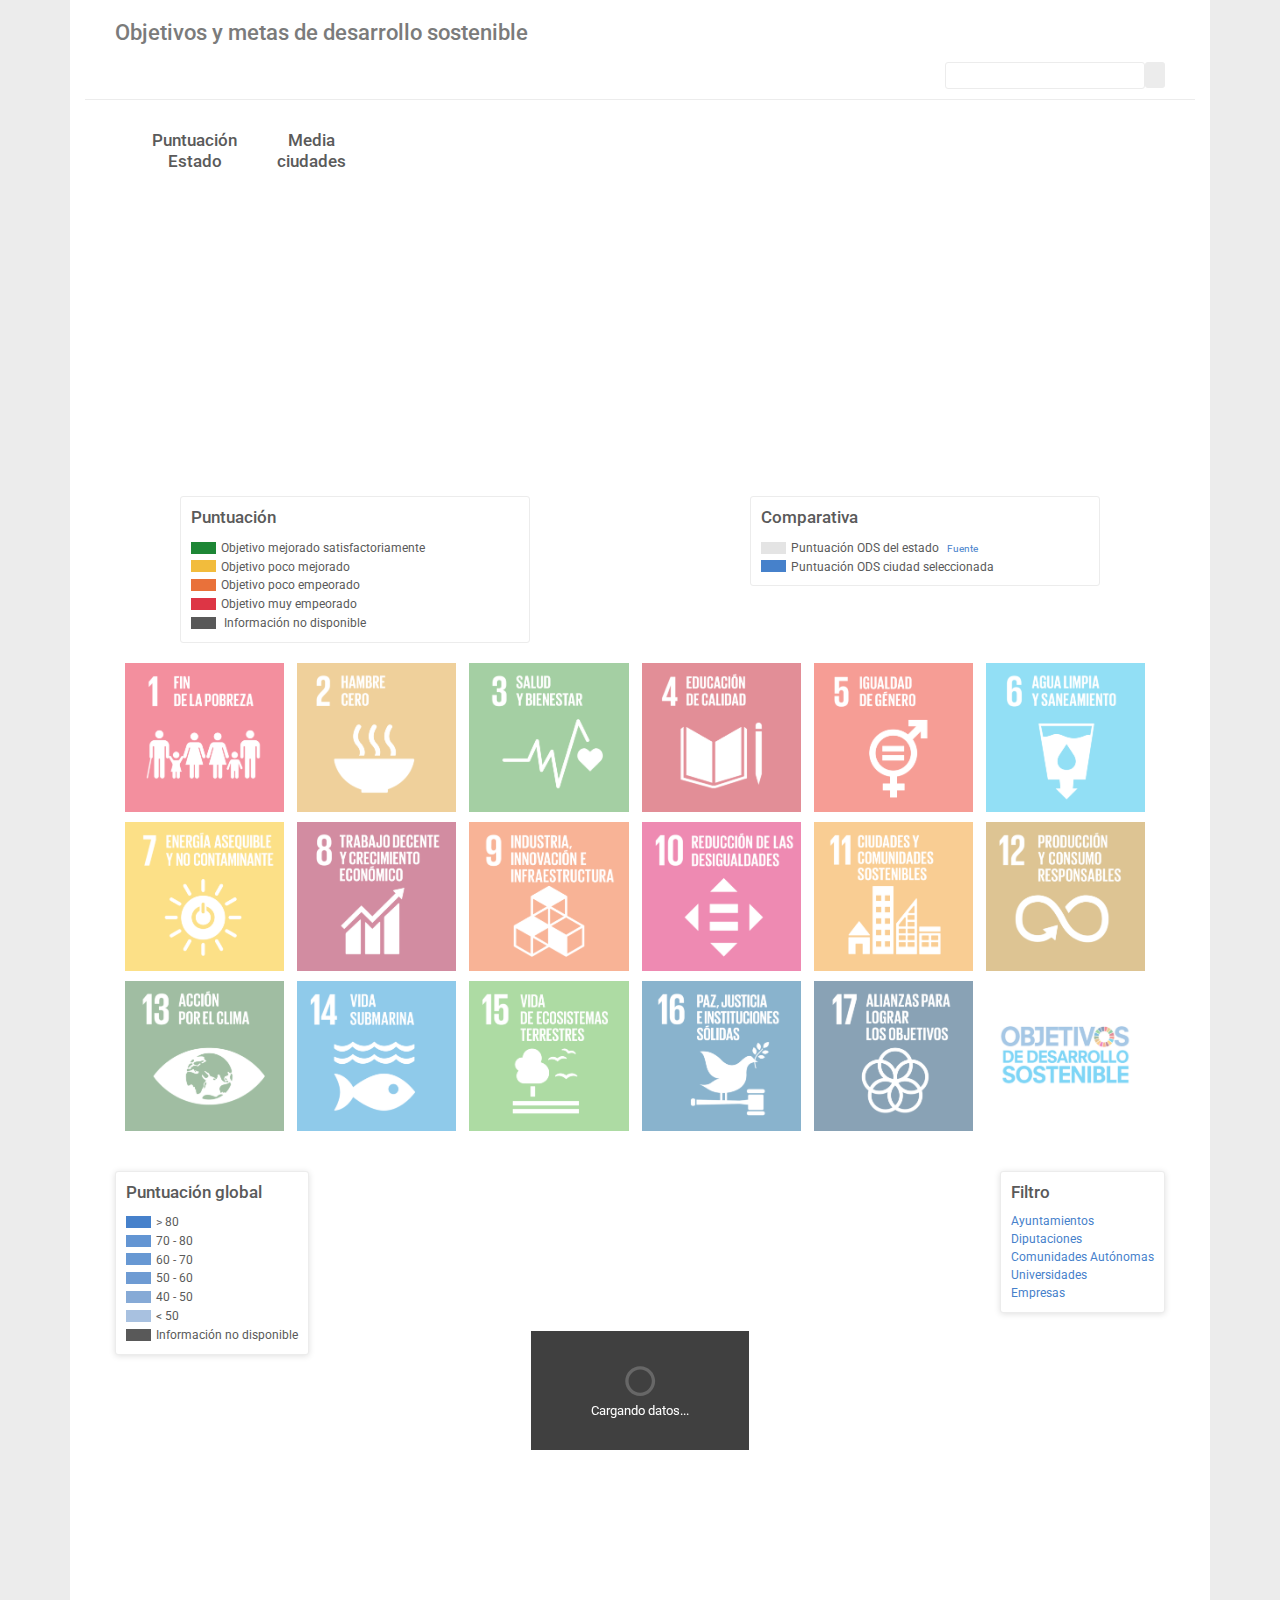
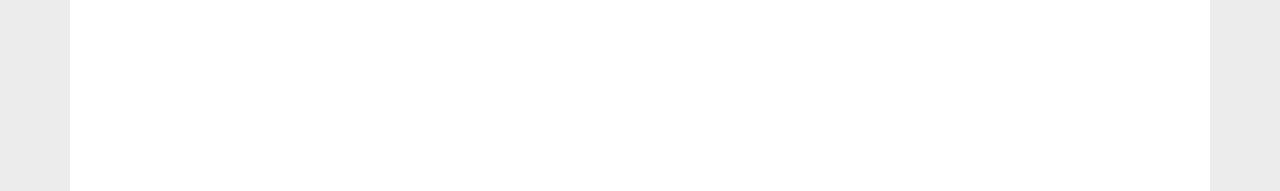
==== commit 0d89f35d: "Beta 0.1.5" ====
--- a/profile/index.html
+++ b/profile/index.html
@@ -1,53 +1,28 @@
 <!DOCTYPE html>
 <html>
   <head>
-    <meta http-equiv="Content-Type" content="text/html; charset=utf-8" />
-    <meta
-      name="viewport"
-      content="initial-scale=1, maximum-scale=1, user-scalable=no"
-    />
-    <title>Open ODS Data</title>
+    <meta http-equiv="Content-Type" content="text/html; charset=utf-8">
+    <meta name="viewport" content="initial-scale=1, maximum-scale=1, user-scalable=no">
+    <link data_conf="base_url" rel="icon" type="image/png" href="images/favicon.png">
+    <title>Open ODS</title>
+
 
     <!-- CSS Externs -->
-    <link
-      rel="stylesheet"
-      href="https://stackpath.bootstrapcdn.com/bootstrap/4.3.1/css/bootstrap.min.css"
-      integrity="sha384-ggOyR0iXCbMQv3Xipma34MD+dH/1fQ784/j6cY/iJTQUOhcWr7x9JvoRxT2MZw1T"
-      crossorigin="anonymous"
-    />
-    <link
-      rel="stylesheet"
-      href="https://use.fontawesome.com/releases/v5.8.0/css/all.css"
-      integrity="sha384-Mmxa0mLqhmOeaE8vgOSbKacftZcsNYDjQzuCOm6D02luYSzBG8vpaOykv9lFQ51Y"
-      crossorigin="anonymous"
-    />
+    <link rel="stylesheet" href="https://stackpath.bootstrapcdn.com/bootstrap/4.3.1/css/bootstrap.min.css" integrity="sha384-ggOyR0iXCbMQv3Xipma34MD+dH/1fQ784/j6cY/iJTQUOhcWr7x9JvoRxT2MZw1T" crossorigin="anonymous">
+    <link rel="stylesheet" href="https://use.fontawesome.com/releases/v5.8.0/css/all.css" integrity="sha384-Mmxa0mLqhmOeaE8vgOSbKacftZcsNYDjQzuCOm6D02luYSzBG8vpaOykv9lFQ51Y" crossorigin="anonymous">
+    <link href="https://fonts.googleapis.com/css?family=Roboto&display=swap" rel="stylesheet">
 
     <!-- Custom Styles -->
-    <link href="../css/main.css" rel="stylesheet" />
+    <link href="../css/main.css" rel="stylesheet">
 
     <!-- Mapbox Library -->
-    <script src="https://api.mapbox.com/mapbox-gl-js/v1.0.0/mapbox-gl.js"></script>
-    <link
-      href="https://api.mapbox.com/mapbox-gl-js/v1.0.0/mapbox-gl.css"
-      rel="stylesheet"
-    />
+    <script src='https://api.mapbox.com/mapbox-gl-js/v1.0.0/mapbox-gl.js'></script>
+    <link href='https://api.mapbox.com/mapbox-gl-js/v1.0.0/mapbox-gl.css' rel='stylesheet' />
 
     <!-- JS Externs -->
-    <script
-      src="https://code.jquery.com/jquery-3.4.1.min.js"
-      integrity="sha256-CSXorXvZcTkaix6Yvo6HppcZGetbYMGWSFlBw8HfCJo="
-      crossorigin="anonymous"
-    ></script>
-    <script
-      src="https://cdnjs.cloudflare.com/ajax/libs/popper.js/1.14.7/umd/popper.min.js"
-      integrity="sha384-UO2eT0CpHqdSJQ6hJty5KVphtPhzWj9WO1clHTMGa3JDZwrnQq4sF86dIHNDz0W1"
-      crossorigin="anonymous"
-    ></script>
-    <script
-      src="https://stackpath.bootstrapcdn.com/bootstrap/4.3.1/js/bootstrap.min.js"
-      integrity="sha384-JjSmVgyd0p3pXB1rRibZUAYoIIy6OrQ6VrjIEaFf/nJGzIxFDsf4x0xIM+B07jRM"
-      crossorigin="anonymous"
-    ></script>
+    <script src="https://code.jquery.com/jquery-3.4.1.min.js" integrity="sha256-CSXorXvZcTkaix6Yvo6HppcZGetbYMGWSFlBw8HfCJo=" crossorigin="anonymous"></script>
+    <script src="https://cdnjs.cloudflare.com/ajax/libs/popper.js/1.14.7/umd/popper.min.js" integrity="sha384-UO2eT0CpHqdSJQ6hJty5KVphtPhzWj9WO1clHTMGa3JDZwrnQq4sF86dIHNDz0W1" crossorigin="anonymous"></script>
+    <script src="https://stackpath.bootstrapcdn.com/bootstrap/4.3.1/js/bootstrap.min.js" integrity="sha384-JjSmVgyd0p3pXB1rRibZUAYoIIy6OrQ6VrjIEaFf/nJGzIxFDsf4x0xIM+B07jRM" crossorigin="anonymous"></script>
 
     <!-- Chart.js Library-->
     <script src="../js/Chart.js"></script>
--- a/css/main.css
+++ b/css/main.css
@@ -38,9 +38,10 @@
 	--default: 	#5A5A5A;
 	--light: 		#ECECEC;
 	--gray: 		#7B7B7B;
-
-	--primary: 		#4A8FE2;
-	--primary-50:	rgba(74,143,226,.5);
+	--dark:			#333333;
+
+	--primary: 		#4681CB;
+	--primary-50:	rgba(70,129,203,.5);
 
 	--default-trans:  rgba(123,123,123,.66);
 	--light-trans:  	rgba(236,236,236,0.33);
@@ -71,12 +72,12 @@
 	--bg-green: 	#1D8635;
 	--bg-none: 		#595959;
 
---bg-score-80: #4A8FE2;
---bg-score-70: #5a9be8;
---bg-score-60: #68a1e4;
---bg-score-50: #80ade2;
---bg-score-40: #9fc1e8;
---bg-score-30: #b5cbe4;
+	--bg-score-80: #4681CB;
+	--bg-score-70: #6395d3;
+	--bg-score-60: #6798d3;
+	--bg-score-50: #6e9bd3;
+	--bg-score-40: #86aad6;
+	--bg-score-30: #a8c1e0;
 
 	--shadow-primary: 0px -3px 6px rgba(0,0,0,.13);
 	--shadow-panel: 0px 1px 6px rgba(0,0,0,.13);
@@ -84,7 +85,7 @@
 
 html, body {
   height: 100% !important;
-  font-family: 'Helvetica Neue', Arial, Helvetica, sans-serif;
+  font-family: 'Roboto', sans-serif;
 }
 body {
   display: -ms-flexbox!important;
@@ -186,6 +187,17 @@
 	height: 100%;
   max-height: 25px;
 }
+.navbar .nav-item {
+	margin-left: 15px;
+	font-size: 16px;
+}
+	.navbar .nav-item:hover {
+		background: var(--primary-50);
+  	border-radius: 3px;
+	}
+		.navbar .nav-item:hover .nav-link {
+			  	color: var(--light);
+		}
 
 
 /* ----------------------------------------------------------------
@@ -211,6 +223,10 @@
 	footer .footer-logos img:hover {
 	  filter: grayscale(0%);
 	}
+footer.footer-dark {
+	background: var(--dark);
+	color: var(--light);
+}
 
 /* ----------------------------------------------------------------
 	[ 03 Section Map ]
@@ -534,11 +550,16 @@
 #section-description {
 	color: var(--light);
 	padding: 60px 0px; 
-	background: var(--primary-50);
+	background: var(--primary);
 	font-size: 17px;
+	border-top: 1px solid var(--light);
 }
 	#section-description a {
-		color: var(--primary);
+		color: var(--dark);
+	}
+	#section-description p {
+		font-size: 22px;
+		text-align: justify;
 	}
 
 
@@ -547,8 +568,9 @@
 -----------------------------------------------------------------*/
 #section-text {
 	padding: 120px 0px;
-	font-size: 17px;
+	font-size: 20px;
 	color: var(--gray);
+	text-align: justify;
 }
 #section-text:nth-child(even) {
 	background: #FFFFFF;
@@ -565,7 +587,7 @@
 	#section-text .wrapper-img img {
 	  height: 100%;
 	  max-height: 470px;
-	  box-shadow: 0 4px 16px 0 rgba(0,0,0,.13);
+	  /*box-shadow: 0 4px 16px 0 rgba(0,0,0,.13);*/
 	}
 	#section-text .wrapper-img img.img-left {
 		margin-right: 100px;
@@ -776,6 +798,13 @@
   border-radius: 100%;
   z-index: 999;
 }
+.btn-primary {
+	background: var(--primary) !important;
+	border: var(--primary);
+}
+	.btn-primary:hover {
+		box-shadow: var(--shadow-panel);
+	}
 
 /* ----------------------------------------------------------------
 	[ 13 Badges ]
